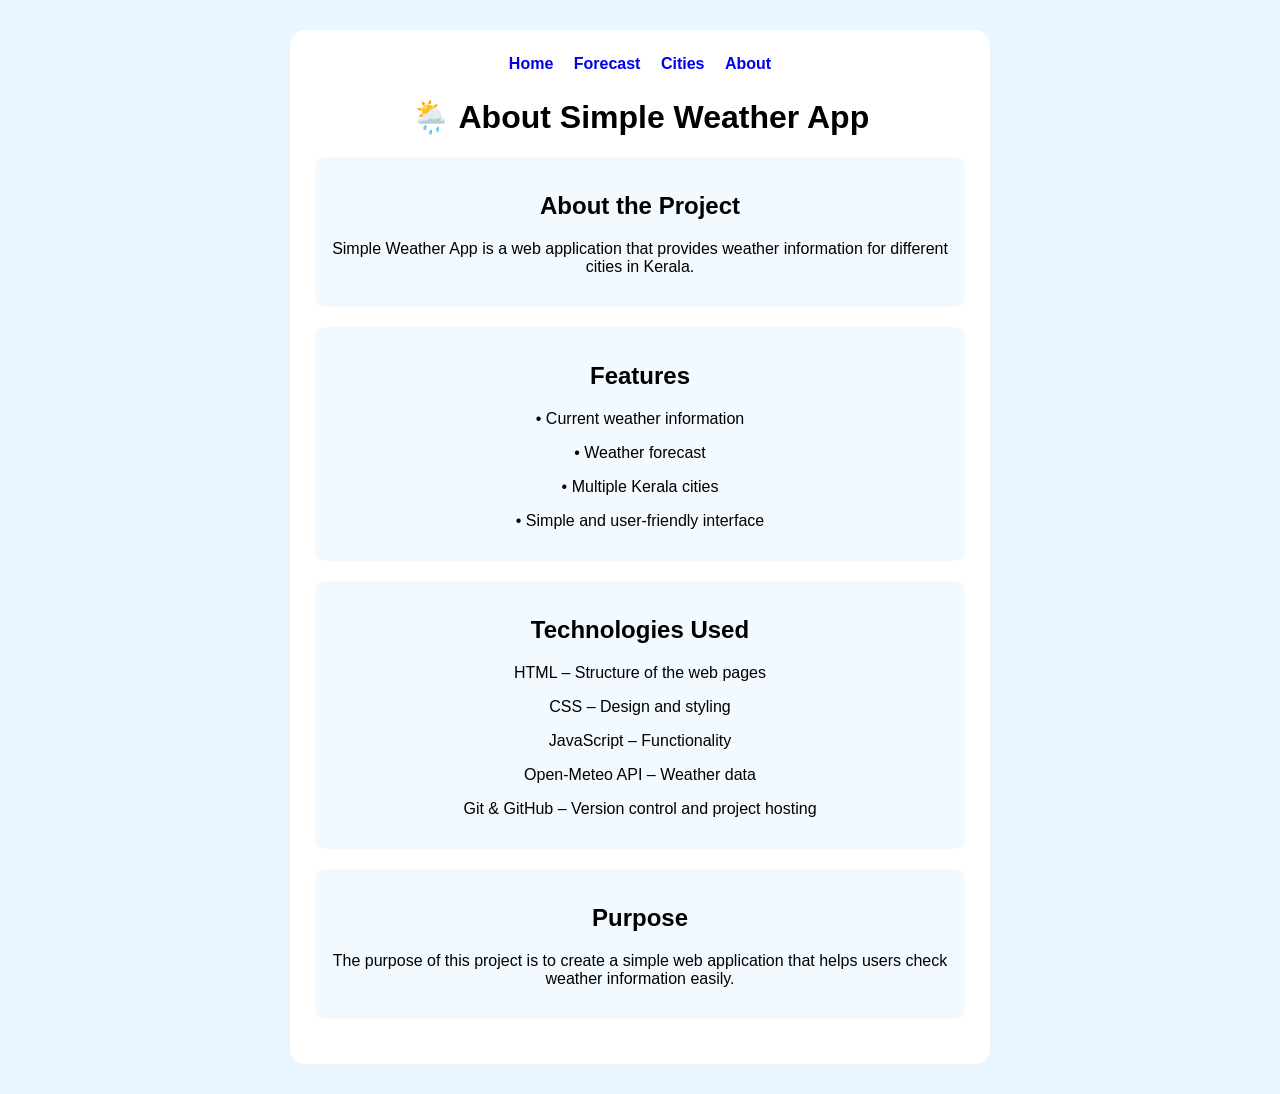
==== about.html @ 8f3e9dca "Add multiple weather pages" ====
<!DOCTYPE html>
<html>

<head>
    <meta charset="UTF-8">
    <meta name="viewport" content="width=device-width, initial-scale=1.0">
    <title>About - Simple Weather App</title>

    <style>
        body {
            font-family: Arial, sans-serif;
            text-align: center;
            margin: 0;
            padding: 30px 20px;
            background: #eaf6ff;
        }

        .container {
            max-width: 650px;
            margin: auto;
            padding: 25px;
            background: white;
            border-radius: 15px;
        }

        nav {
            margin-bottom: 25px;
        }

        nav a {
            margin: 0 8px;
            text-decoration: none;
            font-weight: bold;
        }

        .section {
            margin: 20px 0;
            padding: 15px;
            background: #f2f9ff;
            border-radius: 10px;
        }
    </style>
</head>

<body>

    <div class="container">

        <nav>
            <a href="index.html">Home</a>
            <a href="forecast.html">Forecast</a>
            <a href="cities.html">Cities</a>
            <a href="about.html">About</a>
        </nav>

        <h1>🌦️ About Simple Weather App</h1>

        <div class="section">
            <h2>About the Project</h2>
            <p>
                Simple Weather App is a web application that provides
                weather information for different cities in Kerala.
            </p>
        </div>

        <div class="section">
            <h2>Features</h2>
            <p>• Current weather information</p>
            <p>• Weather forecast</p>
            <p>• Multiple Kerala cities</p>
            <p>• Simple and user-friendly interface</p>
        </div>

        <div class="section">
            <h2>Technologies Used</h2>
            <p>HTML – Structure of the web pages</p>
            <p>CSS – Design and styling</p>
            <p>JavaScript – Functionality</p>
            <p>Open-Meteo API – Weather data</p>
            <p>Git & GitHub – Version control and project hosting</p>
        </div>

        <div class="section">
            <h2>Purpose</h2>
            <p>
                The purpose of this project is to create a simple
                web application that helps users check weather
                information easily.
            </p>
        </div>

    </div>

</body>

</html>
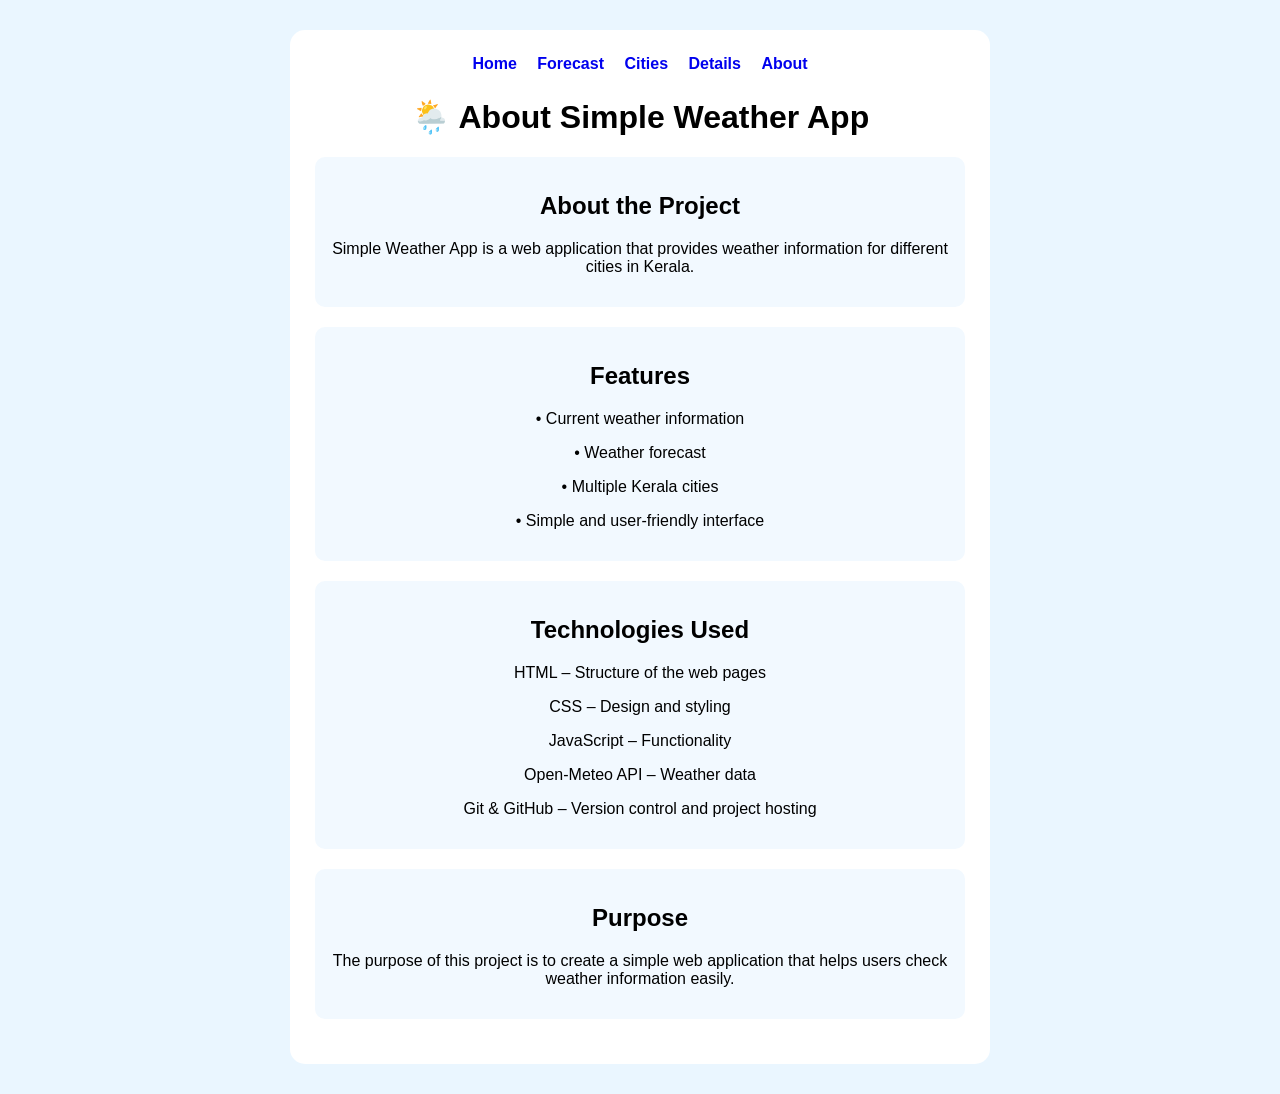
==== commit c4f93bd0: "Add multiple weather pages" ====
--- a/about.html
+++ b/about.html
@@ -50,6 +50,7 @@
             <a href="index.html">Home</a>
             <a href="forecast.html">Forecast</a>
             <a href="cities.html">Cities</a>
+            <a href="details.html">Details</a>
             <a href="about.html">About</a>
         </nav>
 
